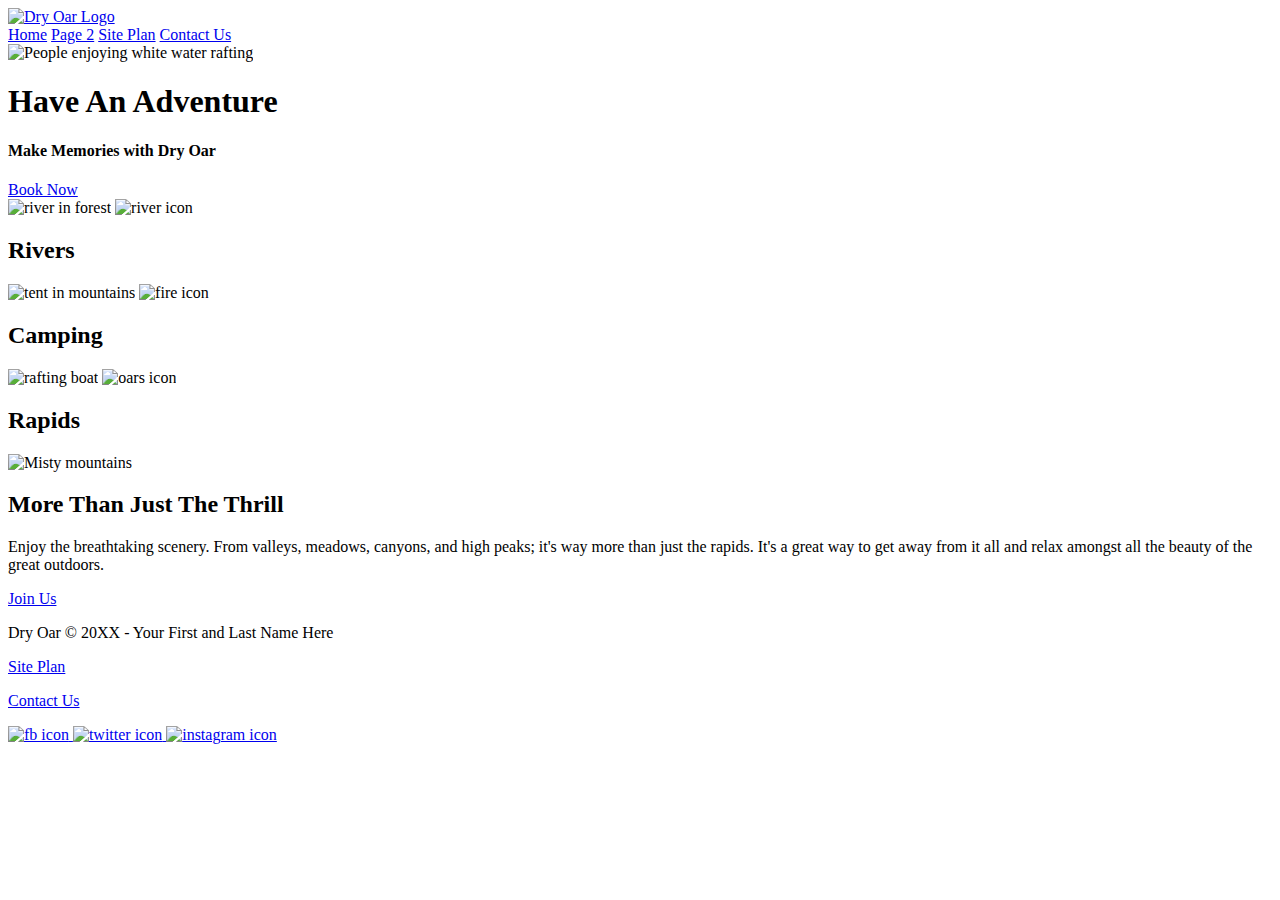
==== wwr/index.html @ 7b103f2f "HTML for the Home Page" ====
<!DOCTYPE html>
<html lang="en">
<head>
    <meta charset="UTF-8">
    <meta http-equiv="X-UA-Compatible" content="IE=edge">
    <meta name="viewport" content="width=device-width, initial-scale=1.0">
    <title>Whitewater Rafting Vacations | Dry Oar Boating | Home</title>
</head>
<body>
    <header>
        <a id="logo_link" href="index.html">
            <img class="logo" src="images/logo.png" alt="Dry Oar Logo">
        </a>
        <nav>
            <a href="index.html">Home</a>
            <a href="#">Page 2</a>
            <a href="site-plan-rafting.html">Site Plan</a>
            <a href="contactus.html">Contact Us</a>
        </nav>
    </header>
    <div id="hero">
        <div id="hero-box">
            <img id="hero-img" src="images/hero.png" alt="People enjoying white water rafting">
        </div>
        <section id="hero-msg">
            <h1 class="home-title">Have An Adventure</h1>
            <h4>Make Memories with Dry Oar </h4>
            <div class='button-box'>
                <a class='book' href="contactus.html">Book Now</a>
            </div>
        </section>
    </div>
    <main class="home-grid">
        <section class="rivers-card">
            <img class="card-img" src="images/rivers.jpg" alt="river in forest">
            <img class="icon" src="images/river_icon.png" alt="river icon">
            <h2>Rivers</h2>
        </section>
        <section class="camping-card">
            <img class="card-img" src="images/camping.jpg" alt="tent in mountains">
            <img class="icon" src="images/fire_icon.png" alt="fire icon">
            <h2>Camping</h2>
        </section>
        <section class="rapids-card">
            <img class="card-img" src="images/rapids.jpg" alt="rafting boat">
            <img class="icon" src="images/oars.png" alt="oars icon">
            <h2>Rapids</h2>
        </section>
        <img class="mountains" src="images/mountains.jpg" alt="Misty mountains">
        <section class="msg">
            <h2>More Than Just The Thrill</h2>
            <p>Enjoy the breathtaking scenery. From valleys, meadows, canyons, and high peaks; it's way more than just the rapids. It's a great way to get away from it all and relax amongst all the beauty of the great outdoors. </p>
            <a class='join' href="rivers.html">Join Us</a>
        </section>
    </main>
    <footer>
        <p>Dry Oar &copy; 20XX - Your First and Last Name Here</p>
        <p><a href="site-plan-rafting.html">Site Plan</a></p>
        <p><a href="contactus.html">Contact Us</a></p>
        <div class="social">
            <a href="https://facebook.com">
                <img src="images/facebook.png" alt="fb icon">
            </a>
            <a href="https://twitter.com">
                <img src="images/twitter.png" alt="twitter icon">
            </a>
            <a href="https://instagram.com">
                <img src="images/instagram.png" alt="instagram icon">
            </a>
        </div>
    </footer>
    </body>
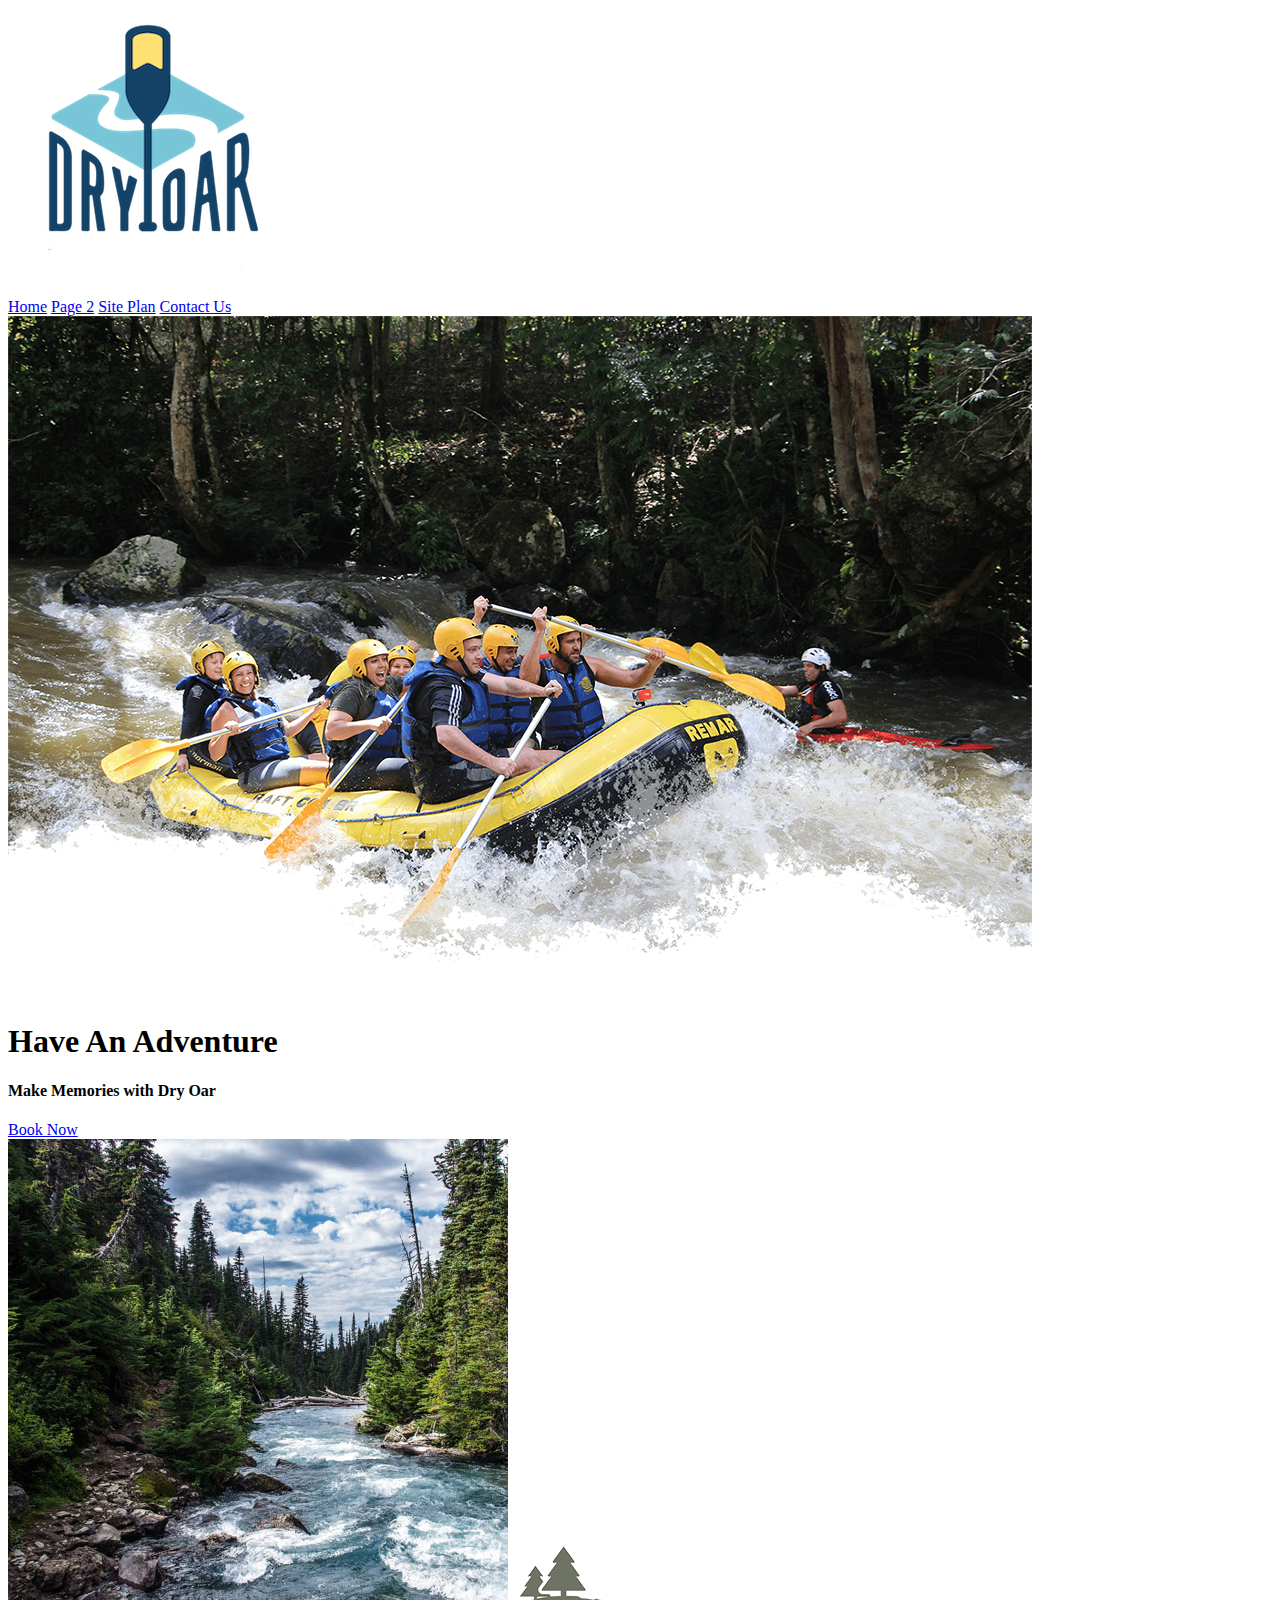
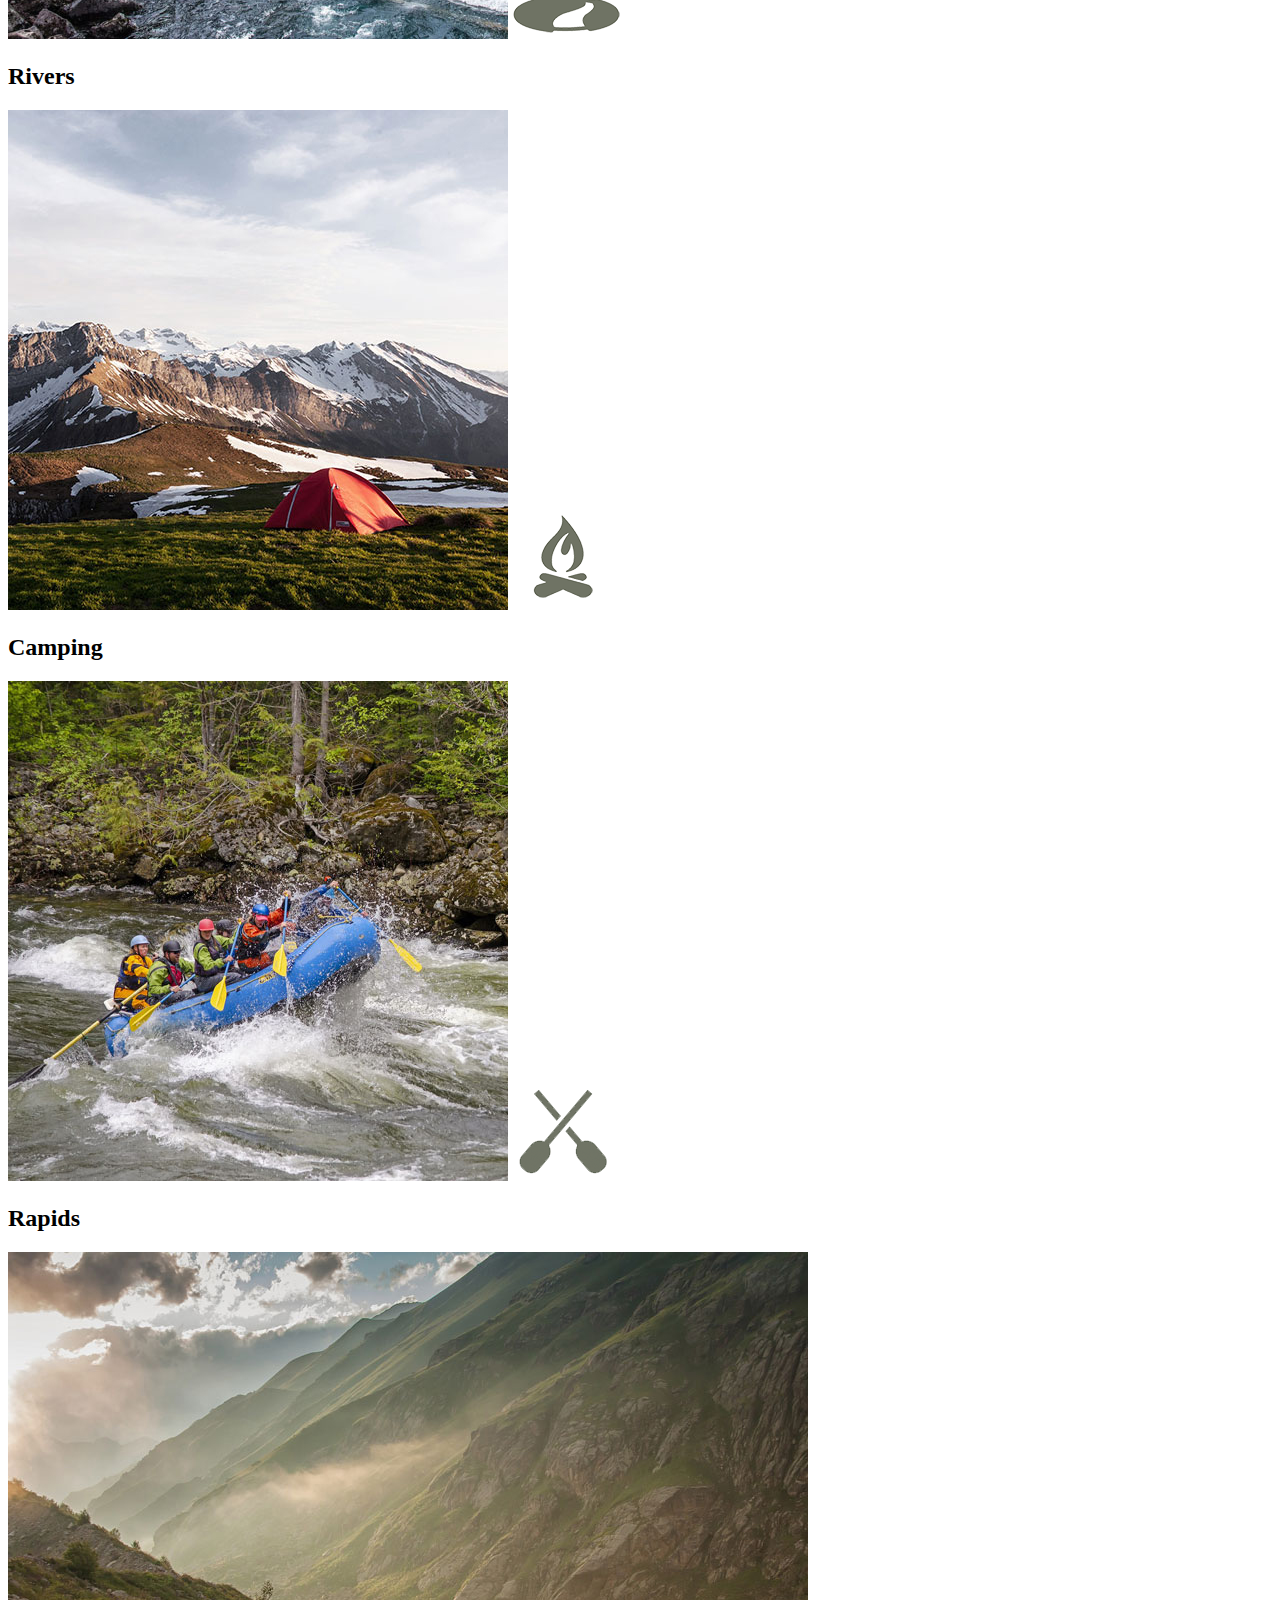
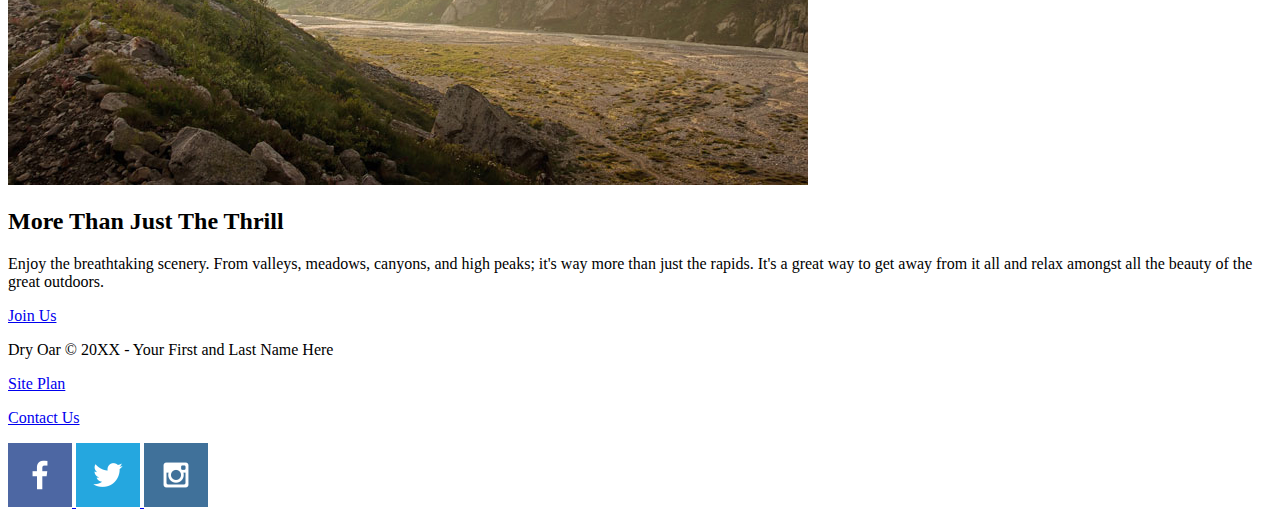
==== commit 4c62c8a7: "HTML for the Home Page" ====
--- a/wwr/index.html
+++ b/wwr/index.html
@@ -9,7 +9,7 @@
 <body>
     <header>
         <a id="logo_link" href="index.html">
-            <img class="logo" src="images/logo.png" alt="Dry Oar Logo">
+            <img class="logo" src="images\logo.png" alt="Dry Oar Logo">
         </a>
         <nav>
             <a href="index.html">Home</a>
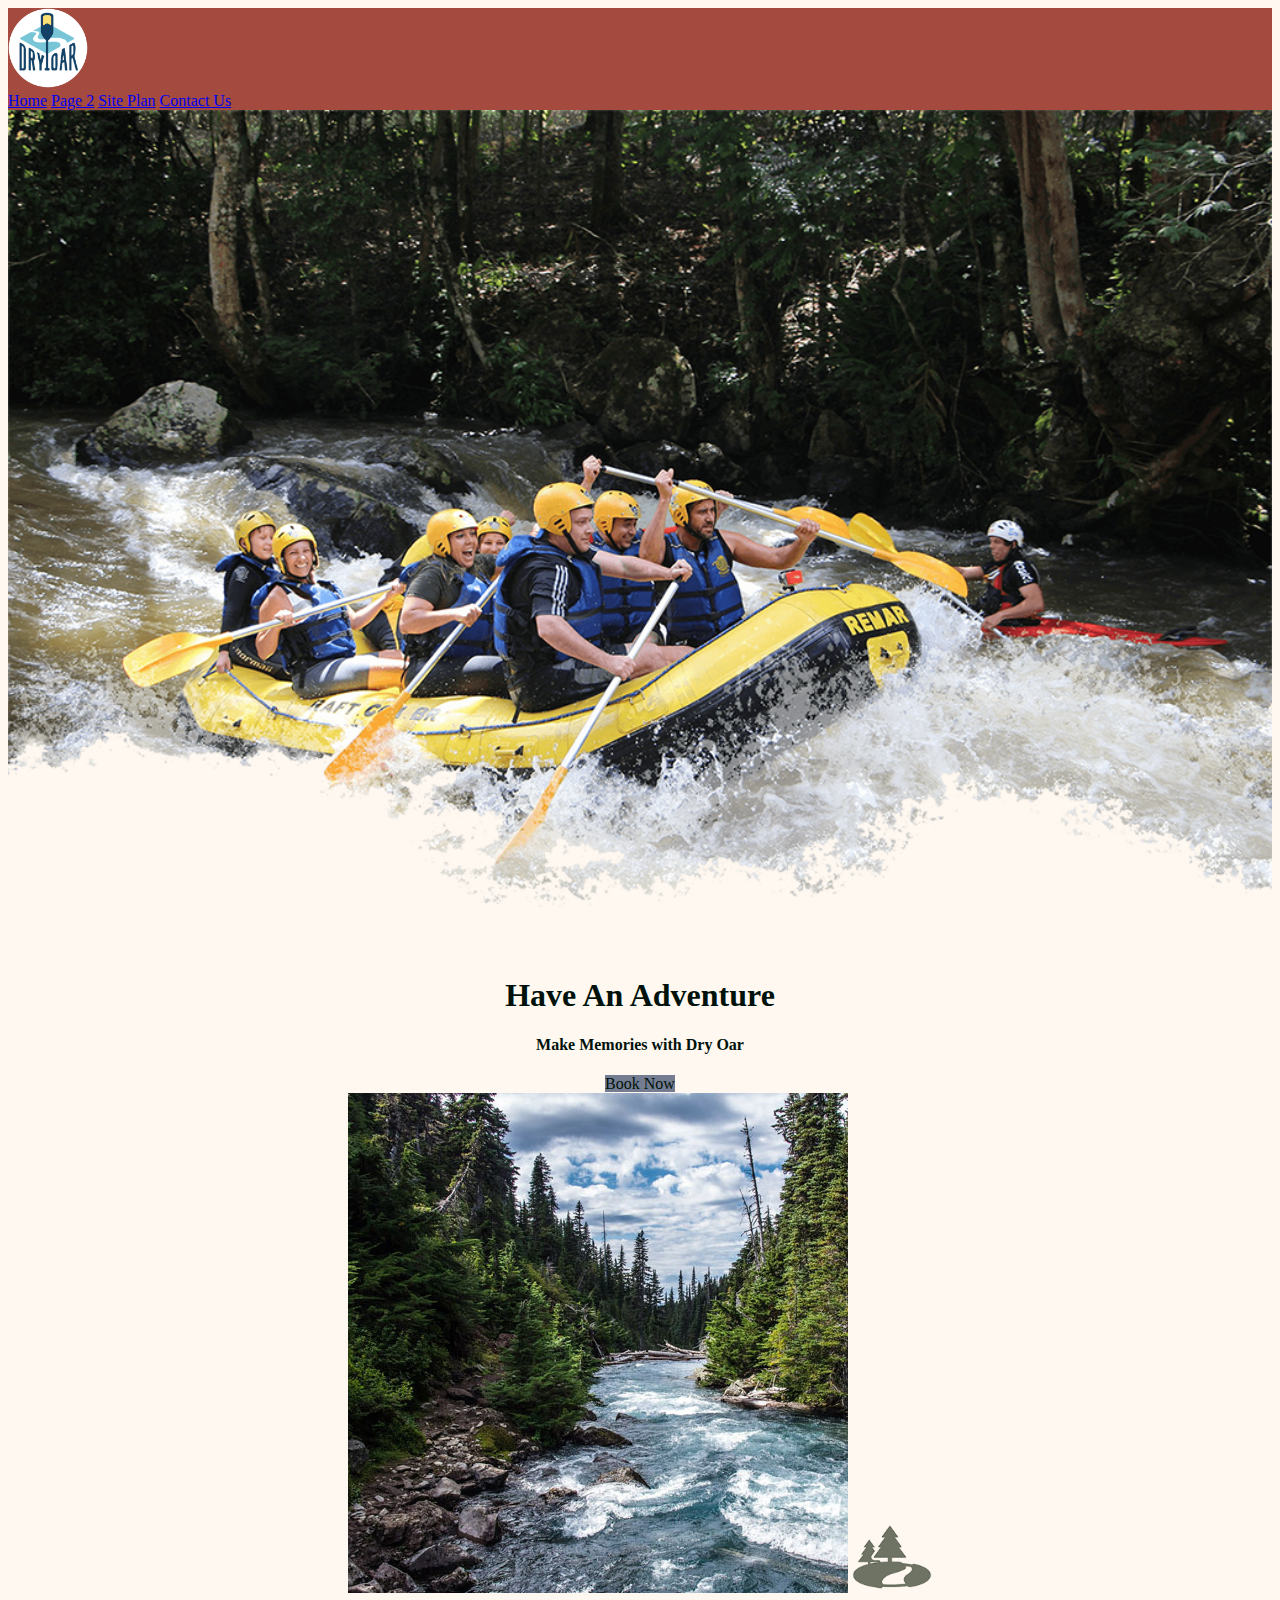
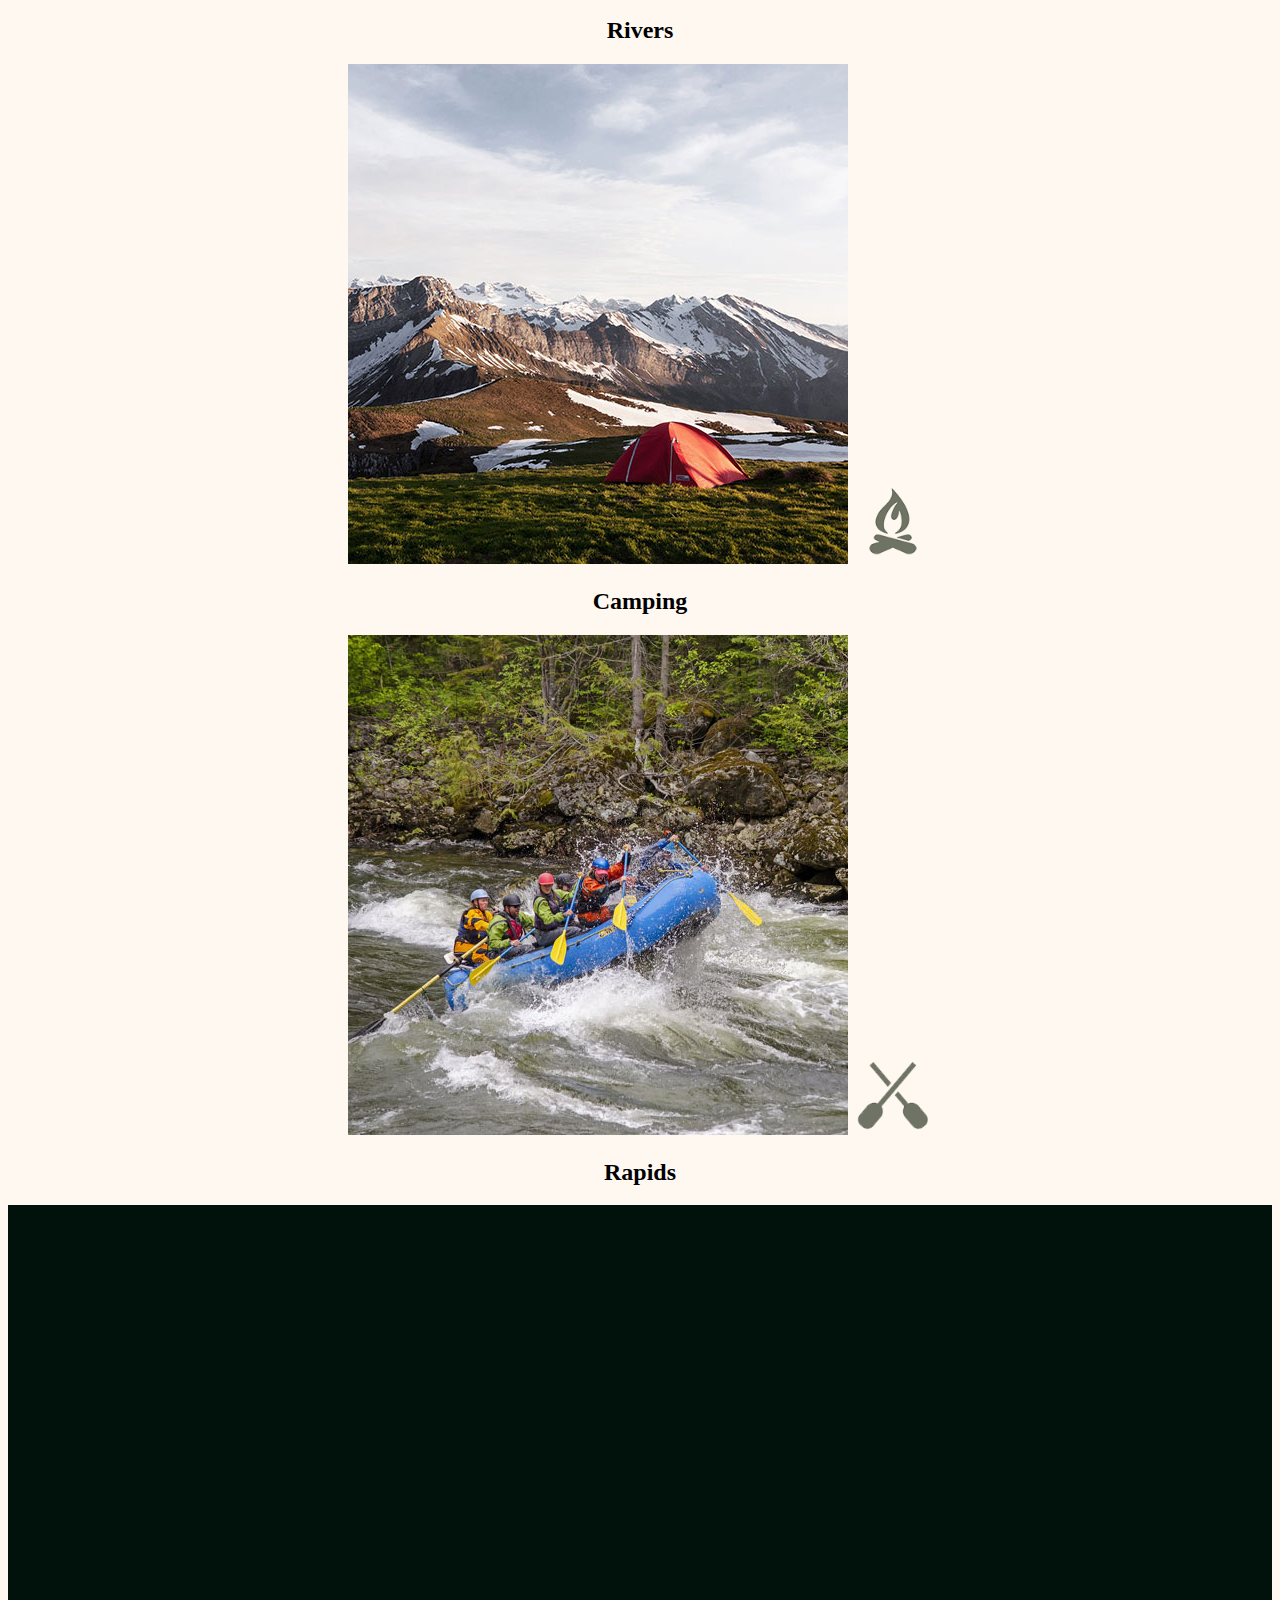
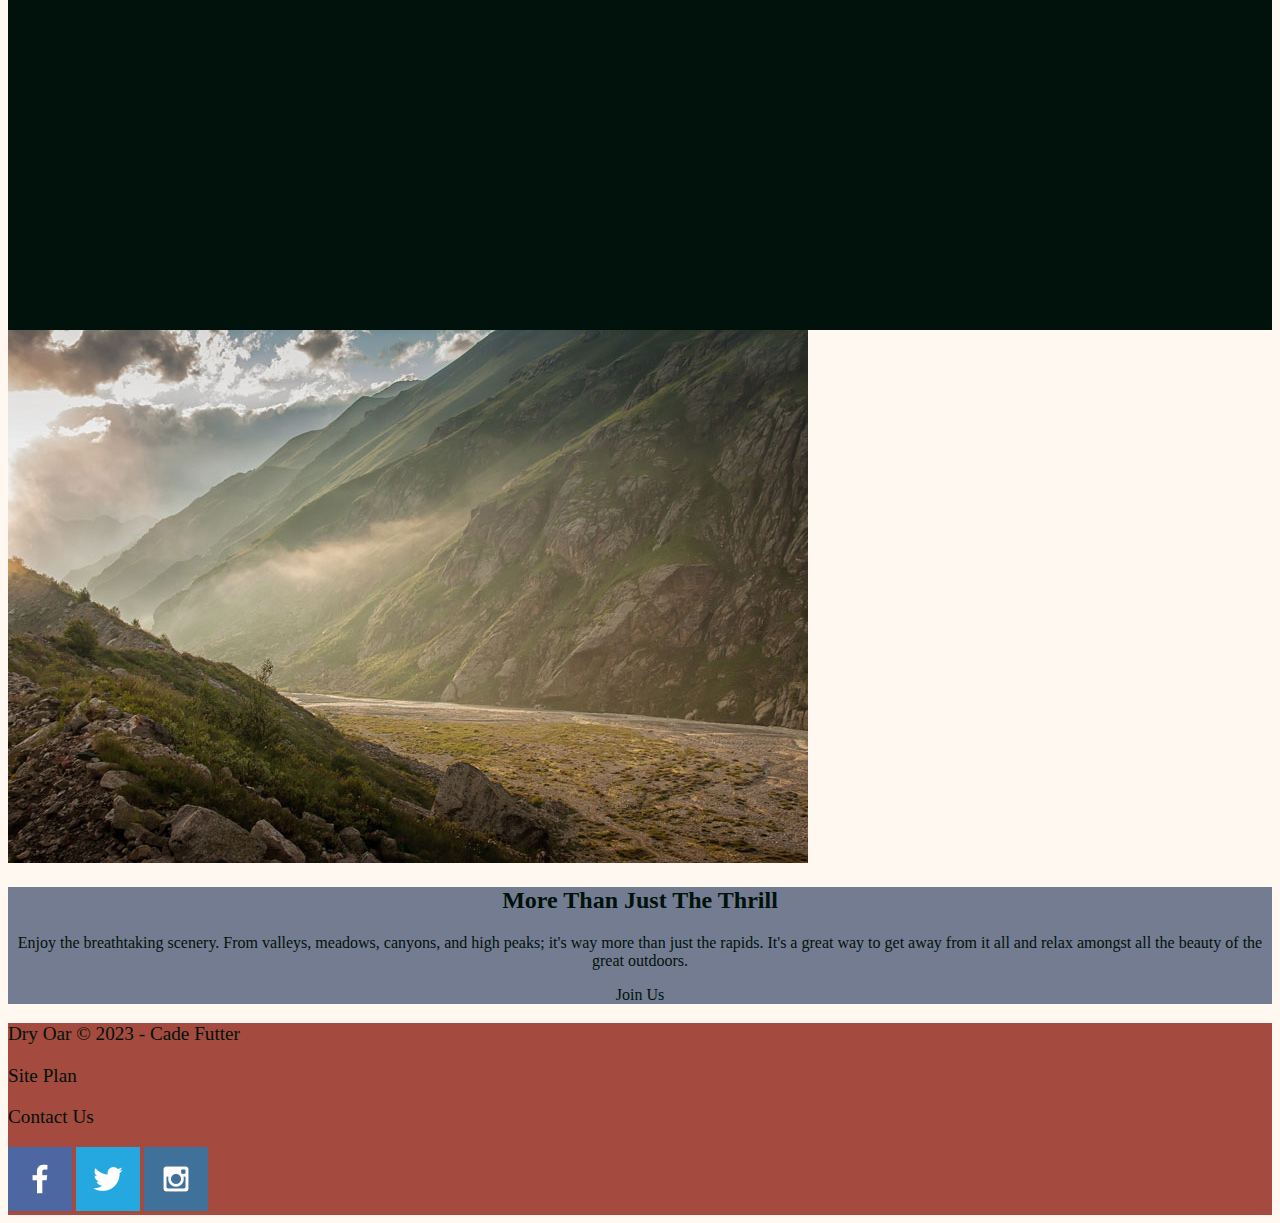
==== commit c1842190: "Adding More HTML and CSS" ====
--- a/wwr/index.html
+++ b/wwr/index.html
@@ -1,6 +1,7 @@
 <!DOCTYPE html>
 <html lang="en">
 <head>
+    <link rel="stylesheet" href="styles/style.css">
     <meta charset="UTF-8">
     <meta http-equiv="X-UA-Compatible" content="IE=edge">
     <meta name="viewport" content="width=device-width, initial-scale=1.0">
@@ -9,7 +10,7 @@
 <body>
     <header>
         <a id="logo_link" href="index.html">
-            <img class="logo" src="images\logo.png" alt="Dry Oar Logo">
+            <img class="logo" src="images/logo.png" alt="Dry Oar Logo">
         </a>
         <nav>
             <a href="index.html">Home</a>
@@ -46,6 +47,7 @@
             <img class="icon" src="images/oars.png" alt="oars icon">
             <h2>Rapids</h2>
         </section>
+        <div id="background"></div>
         <img class="mountains" src="images/mountains.jpg" alt="Misty mountains">
         <section class="msg">
             <h2>More Than Just The Thrill</h2>
@@ -54,17 +56,17 @@
         </section>
     </main>
     <footer>
-        <p>Dry Oar &copy; 20XX - Your First and Last Name Here</p>
+        <p>Dry Oar &copy; 2023 - Cade Futter </p>
         <p><a href="site-plan-rafting.html">Site Plan</a></p>
         <p><a href="contactus.html">Contact Us</a></p>
         <div class="social">
-            <a href="https://facebook.com">
+            <a href="https://facebook.com" target="_blank">
                 <img src="images/facebook.png" alt="fb icon">
             </a>
-            <a href="https://twitter.com">
+            <a href="https://twitter.com" target="_blank">
                 <img src="images/twitter.png" alt="twitter icon">
             </a>
-            <a href="https://instagram.com">
+            <a href="https://instagram.com" target="_blank">
                 <img src="images/instagram.png" alt="instagram icon">
             </a>
         </div>
--- a/wwr/styles/style.css
+++ b/wwr/styles/style.css
@@ -0,0 +1,90 @@
+<body>
+    <div id="content">
+    
+        max-width: 1600px;
+        margin: 0 auto;
+        nav a {
+            text-align: center;
+            color: #FFF8F0;
+            text-decoration: none;
+        }
+        #hero-msg h1, #hero-msg h4 {
+            text-align: center;
+        }
+        .button-box {
+            text-align: center;
+        }
+        main section {
+            text-align: center;
+        }
+        #background {
+            height: 725px;
+        }
+        body {
+            background-color: #FFF8F0;
+        }
+        header {
+            background-color: #A44A3F;
+        }
+        nav a:hover {
+            background-color: #218380;
+        }
+        .book, .join {
+            background-color: #747C92;
+            color: #00120B;
+            text-decoration: none;
+        }
+        .book:hover, .join:hover {
+            background-color: #218380;
+            color: #00120B;
+        }
+        #background {
+            background-color: #00120B;
+        }
+        .msg{
+            background-color: #747C92;
+        }
+        .msg h2 {
+            color: #00120B;
+        }
+        .msg p {
+            color: #00120B;
+        }
+        footer {
+            background-color: #A44A3F;
+            color: #00120B;
+        }
+        footer a {
+            color: #00120B;
+            text-decoration: none;
+        }
+        footer a:hover {
+            color: #00120B;
+        }
+        footer p {
+            font-size: 1.2em;
+        }
+        footer p a:hover {
+            text-decoration: underline;
+        }
+        .home-title {
+            color: #00120B;
+        }
+        h4 {
+            color: #00120B;
+        }
+        .logo {
+            width: 80px;
+        }
+        #hero-img {
+            width: 100%;
+        }
+        .icon {
+            width: 80px;
+        }
+        <header>
+    . . .
+        </footer>
+
+    </div>
+</body>